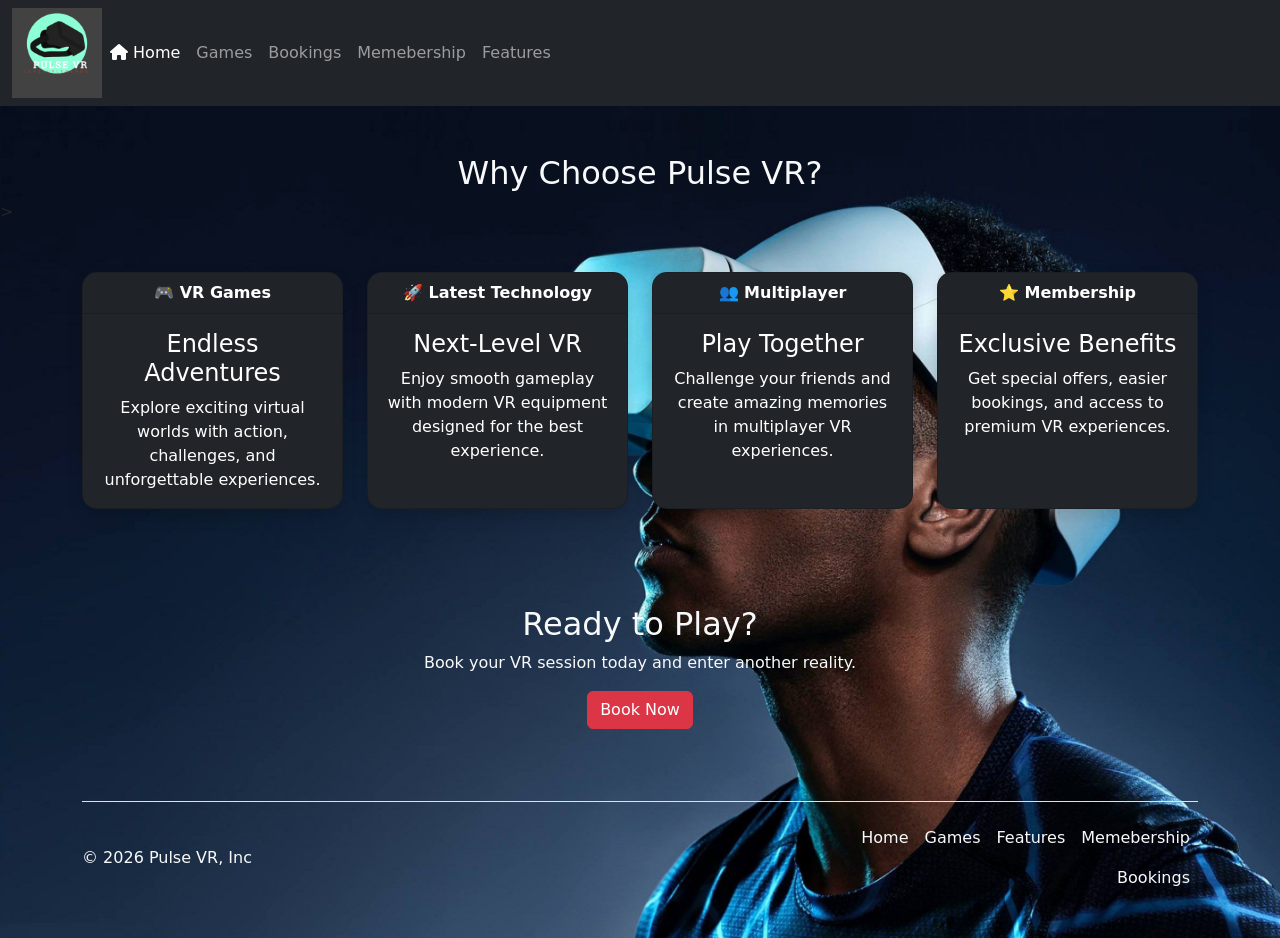
==== templates/index.html @ 885507bf "Date-26/06" ====
<!DOCTYPE html>
<html lang="en">
<head>
    <meta charset="UTF-8">
    <meta name="viewport" content="width=device-width, initial-scale=1.0">
    <link rel="stylesheet" href="../Css/style.css">
     <link href="https://cdn.jsdelivr.net/npm/bootstrap@5.3.3/dist/css/bootstrap.min.css" rel="stylesheet" integrity="sha384-QWTKZyjpPEjISv5WaRU9OFeRpok6YctnYmDr5pNlyT2bRjXh0JMhjY6hW+ALEwIH" crossorigin="anonymous">
    <link rel="stylesheet" href="https://cdnjs.cloudflare.com/ajax/libs/font-awesome/6.5.1/css/all.min.css" integrity="sha512-DTOQO9RWCH3ppGqcWaEA1BIZOC6xxalwEsw9c2QQeAIftl+Vegovlnee1c9QX4TctnWMn13TZye+giMm8e2LwA==" crossorigin="anonymous" referrerpolicy="no-referrer" />
    
    <title>Home</title>
</head>
<style>
  .card {
    transition: 0.3s;
    border-radius: 15px;
}

.card:hover {
    transform: translateY(-10px);
}

.card-header {
    font-weight: bold;
}
</style>
<body>
    <nav class="navbar navbar-expand-lg bg-dark" data-bs-theme="dark">
        <div class="container-fluid">
          <img src="../Media/VR_HEADset_LOGO.png " width="90" alt="">
          <button class="navbar-toggler" type="button" data-bs-toggle="collapse" data-bs-target="#navbarColor02" aria-controls="navbarColor02" aria-expanded="false" aria-label="Toggle navigation">
            <span class="navbar-toggler-icon"></span>
          </button>
          <div class="collapse navbar-collapse" id="navbarColor02">
            <ul class="navbar-nav me-auto">
              <li class="nav-item">
                <a class="nav-link active" href="index.html"><i class="fa-solid fa-house"></i> Home
                  <span class="visually-hidden">(current)</span>
                </a>
              </li>
              <li class="nav-item">
                <a class="nav-link" href="games.html">Games</a>
              </li>
              <li class="nav-item">
                <a class="nav-link" href="booking_system.html">Bookings</a>
              </li>
              <li class="nav-item">
                <a class="nav-link" href="membership.html">Memebership</a>
              </li>
               <li class="nav-item">
                <a class="nav-link" href="features.html">Features</a>
              </li>
              
            </ul>
           
          </div>
        </div>
      </nav>


<center><h2 class="text-light mt-5">Why Choose Pulse VR?</h2></center>>
 <div class="container py-5">

   

    <div class="row justify-content-center g-4">

        <!-- Card 1 -->
        <div class="col-md-3">
            <div class="card bg-dark text-white h-100 shadow">
                <div class="card-header text-center">
                    🎮 VR Games
                </div>

                <div class="card-body text-center">
                    <h4 class="card-title">
                        Endless Adventures
                    </h4>

                    <p class="card-text">
                        Explore exciting virtual worlds with action,
                        challenges, and unforgettable experiences.
                        

                    </p>
                </div>
            </div>
        </div>


        <!-- Card 2 -->
        <div class="col-md-3">
            <div class="card bg-dark text-white h-100 shadow">
                <div class="card-header text-center">
                    🚀 Latest Technology
                </div>

                <div class="card-body text-center">
                    <h4 class="card-title">
                        Next-Level VR
                    </h4>

                    <p class="card-text">
                        Enjoy smooth gameplay with modern VR equipment
                        designed for the best experience.
                        

                    </p>
                </div>
            </div>
        </div>


        <!-- Card 3 -->
        <div class="col-md-3">
            <div class="card bg-dark text-white h-100 shadow">
                <div class="card-header text-center">
                    👥 Multiplayer
                </div>

                <div class="card-body text-center">
                    <h4 class="card-title">
                        Play Together
                    </h4>

                    <p class="card-text">
                        Challenge your friends and create amazing
                        memories in multiplayer VR experiences.
                        
                    </p>
                </div>
            </div>
        </div>


        <!-- Card 4 -->
        <div class="col-md-3">
            <div class="card bg-dark text-white h-100 shadow">
                <div class="card-header text-center">
                    ⭐ Membership
                </div>

                <div class="card-body text-center">
                    <h4 class="card-title">
                        Exclusive Benefits
                    </h4>

                    <p class="card-text">
                        Get special offers, easier bookings,
                        and access to premium VR experiences.
                    </p>
                </div>
            </div>
        </div>


    </div>

</div>


   <section class="text-center py-5 text-light">
    <h2>Ready to Play?</h2>
    <p>Book your VR session today and enter another reality.</p>

   <a href="membership.html" class="btn btn-danger">
    Book Now
</a>
</section>
</body>

<div class="container"> <footer  class="d-flex flex-wrap justify-content-between align-items-center py-3 my-4 border-top"> <p class="col-md-4 mb-0 text-light">&copy; 2026 Pulse VR, Inc</p> <a href="/" class="col-md-4 d-flex align-items-center justify-content-center mb-3 mb-md-0 me-md-auto link-body-emphasis text-decoration-none" aria-label="Bootstrap"> <svg class="bi me-2" width="40" height="32" aria-hidden="true"><use xlink:href="#bootstrap"></use></svg> </a> <ul class="nav col-md-4 justify-content-end"> <li class="nav-item"><a href="../Templates/index.html" class="nav-link px-2 text-light">Home</a></li> <li class="nav-item"><a href="../Templates/games.html" class="nav-link px-2 text-light">Games</a></li> <li class="nav-item"><a href="../Templates/features.html" class="nav-link px-2 text-light">Features</a></li> <li class="nav-item"><a href="../Templates/membership.html" class="nav-link px-2 text-light">Memebership</a></li> <li class="nav-item"><a href="../Templates/booking_system.html" class="nav-link px-2 text-light">Bookings</a></li> </ul> </footer> </div>
<script src="https://cdn.jsdelivr.net/npm/bootstrap@5.3.3/dist/js/bootstrap.bundle.min.js" integrity="sha384-YvpcrYf0tY3lHB60NNkmXc5s9fDVZLESaAA55NDzOxhy9GkcIdslK1eN7N6jIeHz" crossorigin="anonymous"></script>
</html>
---- Css/style.css ----
body{
  background-image: url(../Media/Background_image.jpg);
    
    background-size: cover;
    background-repeat: no-repeat;
    font-style: bold;
    font-family: Arial, sans-serif;
    color: white;
    min-height: 100vh;
    display: flex;
    flex-direction: column;
}
h2{
    color: aliceblue;
}
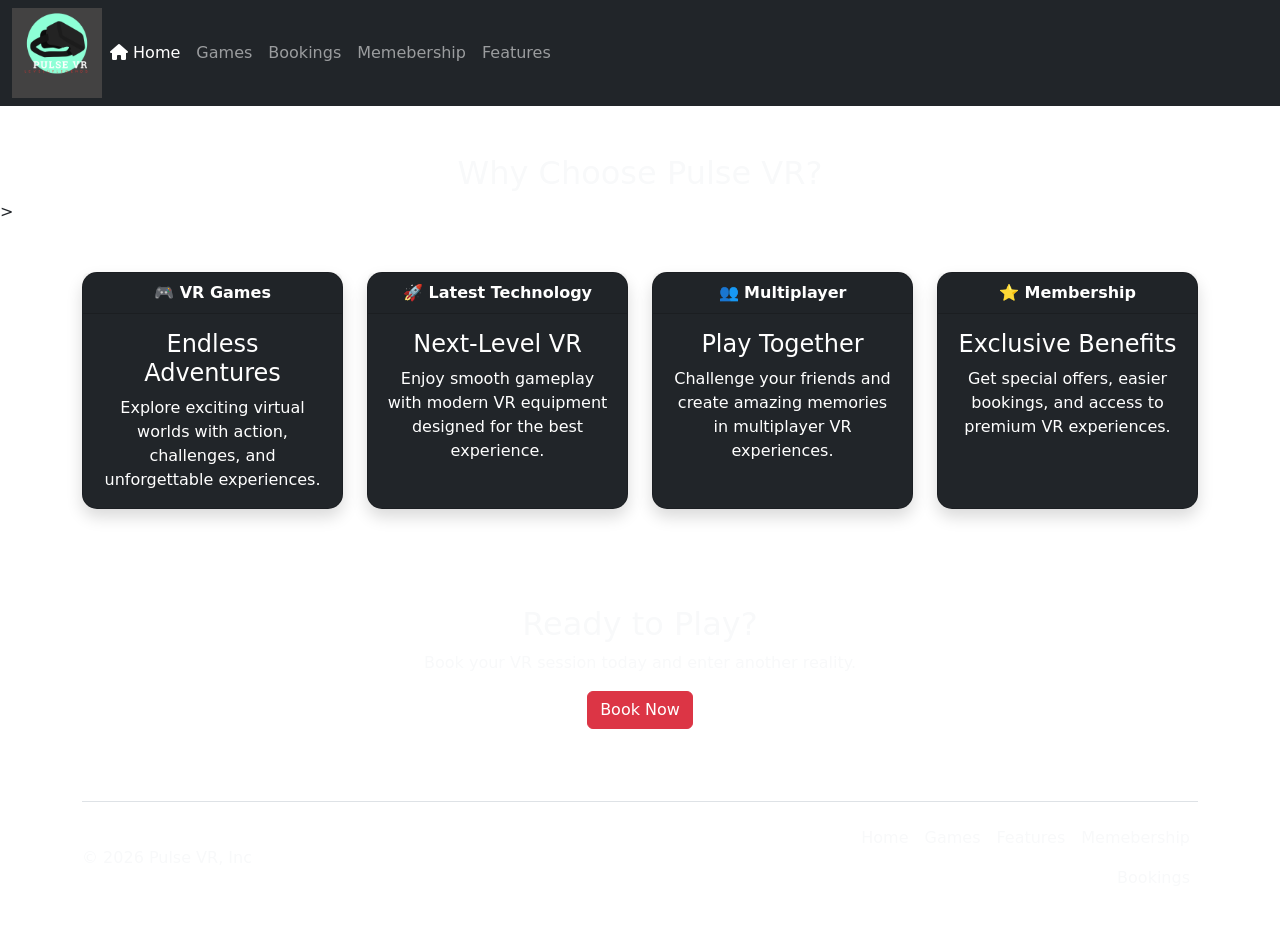
==== commit c2ef1674: "date26/066" ====
--- a/templates/index.html
+++ b/templates/index.html
@@ -3,7 +3,7 @@
 <head>
     <meta charset="UTF-8">
     <meta name="viewport" content="width=device-width, initial-scale=1.0">
-    <link rel="stylesheet" href="../Css/style.css">
+    <link rel="stylesheet" href="Css/style.css">
      <link href="https://cdn.jsdelivr.net/npm/bootstrap@5.3.3/dist/css/bootstrap.min.css" rel="stylesheet" integrity="sha384-QWTKZyjpPEjISv5WaRU9OFeRpok6YctnYmDr5pNlyT2bRjXh0JMhjY6hW+ALEwIH" crossorigin="anonymous">
     <link rel="stylesheet" href="https://cdnjs.cloudflare.com/ajax/libs/font-awesome/6.5.1/css/all.min.css" integrity="sha512-DTOQO9RWCH3ppGqcWaEA1BIZOC6xxalwEsw9c2QQeAIftl+Vegovlnee1c9QX4TctnWMn13TZye+giMm8e2LwA==" crossorigin="anonymous" referrerpolicy="no-referrer" />
     
